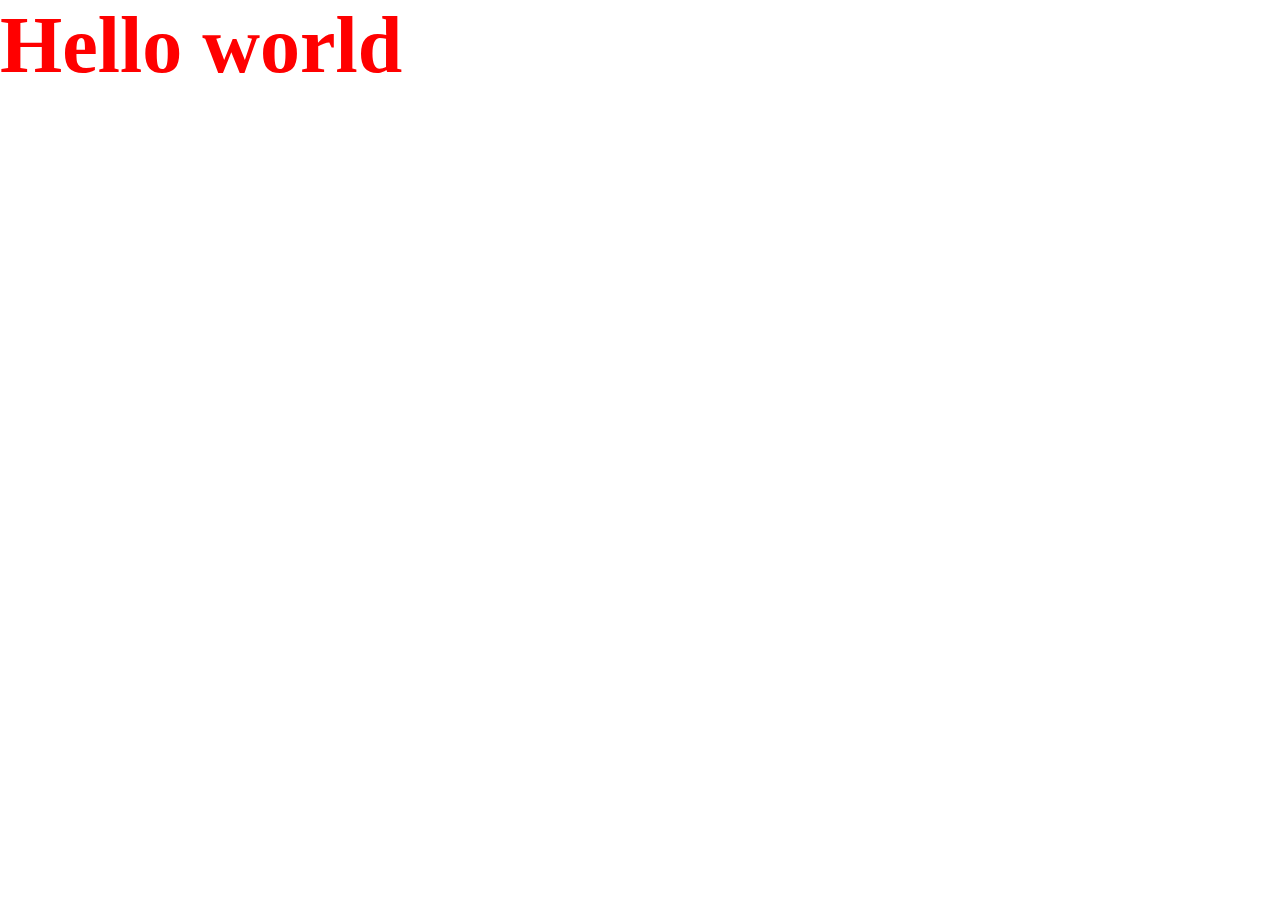
==== index.html @ 90aaed80 "calculator" ====
<!DOCTYPE html>
<html lang="en">
<head>
    <meta charset="UTF-8">
    <meta name="viewport" content="width=device-width, initial-scale=1.0">
    <title>Document</title>
    <link rel="stylesheet" href="style.css">
</head>
<body>


    <h1>Hello world</h1>
    
</body>
</html>
---- style.css ----
*{
    margin: 0%;
    padding: 0%;
    box-sizing: border-box;
}


h1{
    color: red;
    font-size: 5rem;
}
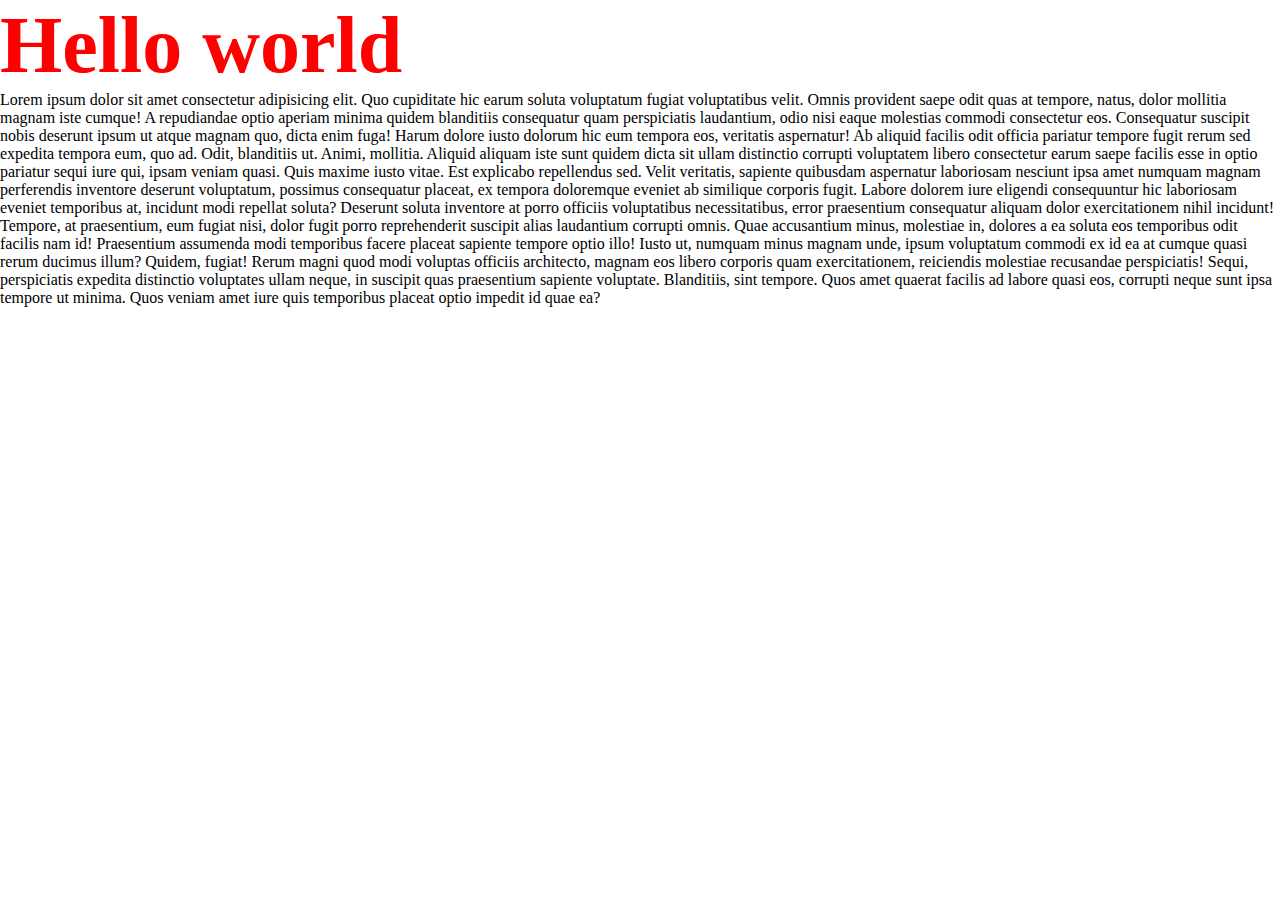
==== commit 41843326: "calculator" ====
--- a/index.html
+++ b/index.html
@@ -10,6 +10,20 @@
 
 
     <h1>Hello world</h1>
+
+
+    <p>
+        Lorem ipsum dolor sit amet consectetur adipisicing elit. Quo cupiditate hic earum soluta voluptatum fugiat voluptatibus velit. Omnis provident saepe odit quas at tempore, natus, dolor mollitia magnam iste cumque!
+        A repudiandae optio aperiam minima quidem blanditiis consequatur quam perspiciatis laudantium, odio nisi eaque molestias commodi consectetur eos. Consequatur suscipit nobis deserunt ipsum ut atque magnam quo, dicta enim fuga!
+        Harum dolore iusto dolorum hic eum tempora eos, veritatis aspernatur! Ab aliquid facilis odit officia pariatur tempore fugit rerum sed expedita tempora eum, quo ad. Odit, blanditiis ut. Animi, mollitia.
+        Aliquid aliquam iste sunt quidem dicta sit ullam distinctio corrupti voluptatem libero consectetur earum saepe facilis esse in optio pariatur sequi iure qui, ipsam veniam quasi. Quis maxime iusto vitae.
+        Est explicabo repellendus sed. Velit veritatis, sapiente quibusdam aspernatur laboriosam nesciunt ipsa amet numquam magnam perferendis inventore deserunt voluptatum, possimus consequatur placeat, ex tempora doloremque eveniet ab similique corporis fugit.
+        Labore dolorem iure eligendi consequuntur hic laboriosam eveniet temporibus at, incidunt modi repellat soluta? Deserunt soluta inventore at porro officiis voluptatibus necessitatibus, error praesentium consequatur aliquam dolor exercitationem nihil incidunt!
+        Tempore, at praesentium, eum fugiat nisi, dolor fugit porro reprehenderit suscipit alias laudantium corrupti omnis. Quae accusantium minus, molestiae in, dolores a ea soluta eos temporibus odit facilis nam id!
+        Praesentium assumenda modi temporibus facere placeat sapiente tempore optio illo! Iusto ut, numquam minus magnam unde, ipsum voluptatum commodi ex id ea at cumque quasi rerum ducimus illum? Quidem, fugiat!
+        Rerum magni quod modi voluptas officiis architecto, magnam eos libero corporis quam exercitationem, reiciendis molestiae recusandae perspiciatis! Sequi, perspiciatis expedita distinctio voluptates ullam neque, in suscipit quas praesentium sapiente voluptate.
+        Blanditiis, sint tempore. Quos amet quaerat facilis ad labore quasi eos, corrupti neque sunt ipsa tempore ut minima. Quos veniam amet iure quis temporibus placeat optio impedit id quae ea?
+    </p>
     
 </body>
 </html>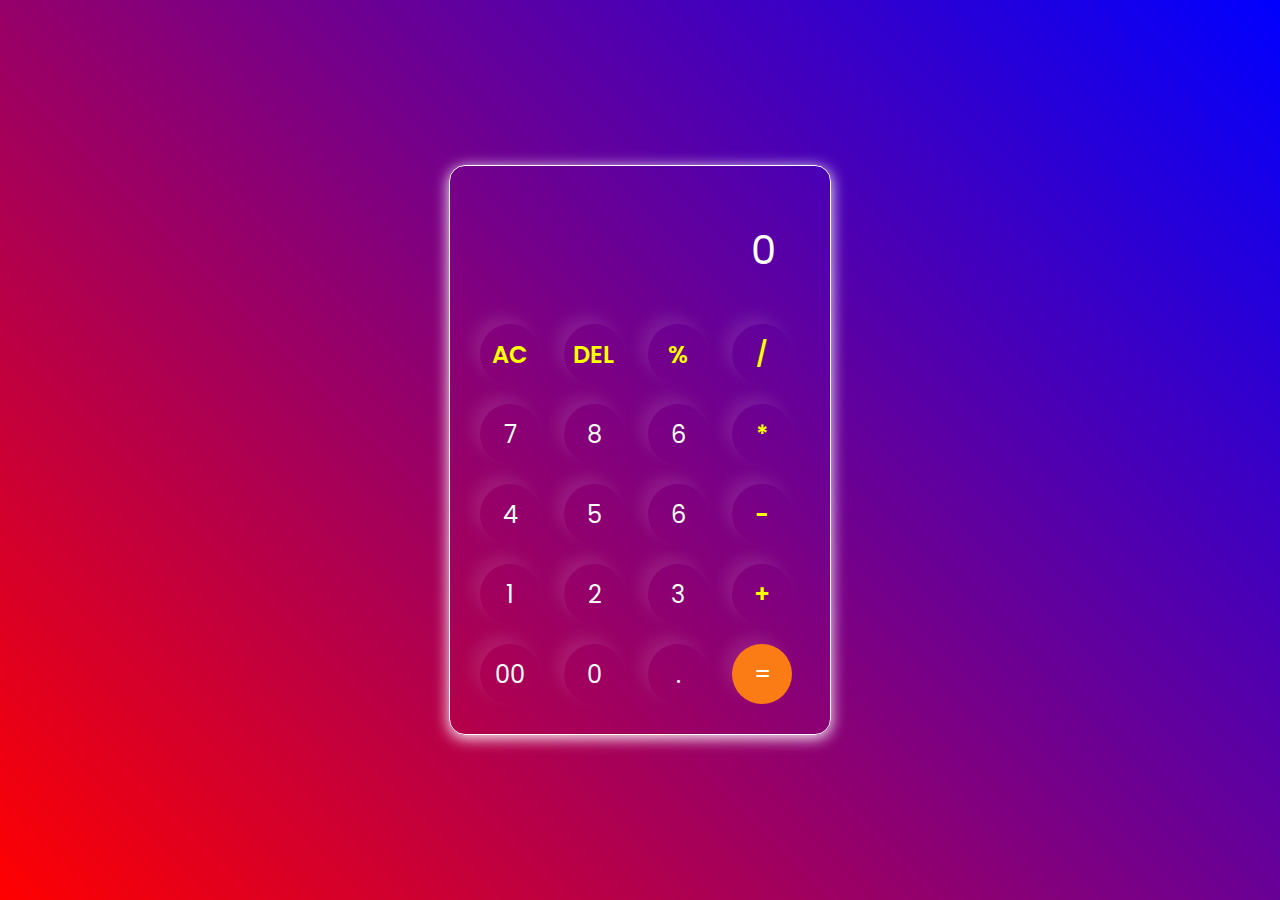
==== commit 4bbc8063: "calculator" ====
--- a/index.html
+++ b/index.html
@@ -1,29 +1,62 @@
 <!DOCTYPE html>
 <html lang="en">
+
 <head>
     <meta charset="UTF-8">
     <meta name="viewport" content="width=device-width, initial-scale=1.0">
-    <title>Document</title>
+    <title>calculator</title>
     <link rel="stylesheet" href="style.css">
+
+    <link rel="preconnect" href="https://fonts.googleapis.com">
+<link rel="preconnect" href="https://fonts.gstatic.com" crossorigin>
+<link href="https://fonts.googleapis.com/css2?family=Poppins:ital,wght@0,100;0,200;0,300;0,400;0,500;0,600;0,700;0,800;0,900;1,100;1,200;1,300;1,400;1,500;1,600;1,700;1,800;1,900&display=swap" rel="stylesheet">
 </head>
+
+
 <body>
 
+    <div class="calculator">
+        <input type="text" placeholder="0" id="inputBox">
 
-    <h1>Hello world</h1>
+        <div>
+            <button class="operator">AC</button>
+            <button class="operator">DEL</button>
+            <button class="operator">%</button>
+            <button class="operator">/</button>
+        </div>
+
+        <div>
+            <button>7</button>
+            <button>8</button>
+            <button>6</button>
+            <button class="operator">*</button>
+        </div>
+
+        <div>
+            <button>4</button>
+            <button>5</button>
+            <button>6</button>
+            <button class="operator">-</button>
+        </div>
+
+        <div>
+            <button>1</button>
+            <button>2</button>
+            <button>3</button>
+            <button class="operator">+</button>
+        </div>
+
+        <div>
+            <button>00</button>
+            <button>0</button>
+            <button>.</button>
+            <button class="equalBtn">=</button>
+       </div>
+    </div>
 
 
-    <p>
-        Lorem ipsum dolor sit amet consectetur adipisicing elit. Quo cupiditate hic earum soluta voluptatum fugiat voluptatibus velit. Omnis provident saepe odit quas at tempore, natus, dolor mollitia magnam iste cumque!
-        A repudiandae optio aperiam minima quidem blanditiis consequatur quam perspiciatis laudantium, odio nisi eaque molestias commodi consectetur eos. Consequatur suscipit nobis deserunt ipsum ut atque magnam quo, dicta enim fuga!
-        Harum dolore iusto dolorum hic eum tempora eos, veritatis aspernatur! Ab aliquid facilis odit officia pariatur tempore fugit rerum sed expedita tempora eum, quo ad. Odit, blanditiis ut. Animi, mollitia.
-        Aliquid aliquam iste sunt quidem dicta sit ullam distinctio corrupti voluptatem libero consectetur earum saepe facilis esse in optio pariatur sequi iure qui, ipsam veniam quasi. Quis maxime iusto vitae.
-        Est explicabo repellendus sed. Velit veritatis, sapiente quibusdam aspernatur laboriosam nesciunt ipsa amet numquam magnam perferendis inventore deserunt voluptatum, possimus consequatur placeat, ex tempora doloremque eveniet ab similique corporis fugit.
-        Labore dolorem iure eligendi consequuntur hic laboriosam eveniet temporibus at, incidunt modi repellat soluta? Deserunt soluta inventore at porro officiis voluptatibus necessitatibus, error praesentium consequatur aliquam dolor exercitationem nihil incidunt!
-        Tempore, at praesentium, eum fugiat nisi, dolor fugit porro reprehenderit suscipit alias laudantium corrupti omnis. Quae accusantium minus, molestiae in, dolores a ea soluta eos temporibus odit facilis nam id!
-        Praesentium assumenda modi temporibus facere placeat sapiente tempore optio illo! Iusto ut, numquam minus magnam unde, ipsum voluptatum commodi ex id ea at cumque quasi rerum ducimus illum? Quidem, fugiat!
-        Rerum magni quod modi voluptas officiis architecto, magnam eos libero corporis quam exercitationem, reiciendis molestiae recusandae perspiciatis! Sequi, perspiciatis expedita distinctio voluptates ullam neque, in suscipit quas praesentium sapiente voluptate.
-        Blanditiis, sint tempore. Quos amet quaerat facilis ad labore quasi eos, corrupti neque sunt ipsa tempore ut minima. Quos veniam amet iure quis temporibus placeat optio impedit id quae ea?
-    </p>
-    
+
+<script src="script.js"></script>
 </body>
+
 </html>--- a/style.css
+++ b/style.css
@@ -2,10 +2,66 @@
     margin: 0%;
     padding: 0%;
     box-sizing: border-box;
+    font-family: "Poppins", sans-serif;
+
+}
+
+body{
+    font-family: "Poppins", sans-serif;
+    width: 100%;
+    height: 100vh;
+    display: flex;
+    justify-content: center;
+    align-items: center;
+    background: linear-gradient(45deg, red , blue);
+}
+
+.calculator{
+    border: 1px solid white;
+    padding: 20px;
+    border-radius: 16px;
+    background: transparent;
+    box-shadow: 0px 3px 15px white;
+}
+
+input{
+    width: 320px;
+    border: none;
+    padding: 24px;
+    margin: 10px;
+    background: transparent;
+    /* box-shadow: 0px 3px 15px rgb(255, 146, 4); */
+    border-radius: 10px;
+    font-size: 40px;
+    text-align: right;
+    cursor: pointer; 
+    color: white;
 }
 
 
-h1{
-    color: red;
-    font-size: 5rem;
-}+input::placeholder{
+    color: #ffffff;
+}
+
+button{
+    width: 60px;
+    height: 60px;
+    margin: 10px;
+    border-radius: 50%;
+    border: none;
+    cursor: pointer;
+    background: transparent;
+    color: #ffffff;
+    box-shadow: -8px -8px 15px rgba(255,255,255,0.1);
+    cursor: pointer;
+    font-size: 1.5rem;
+}
+
+.equalBtn{
+    background: #fb7c14;
+}
+
+.operator{
+    color: yellow;
+    font-weight: 600;
+}
